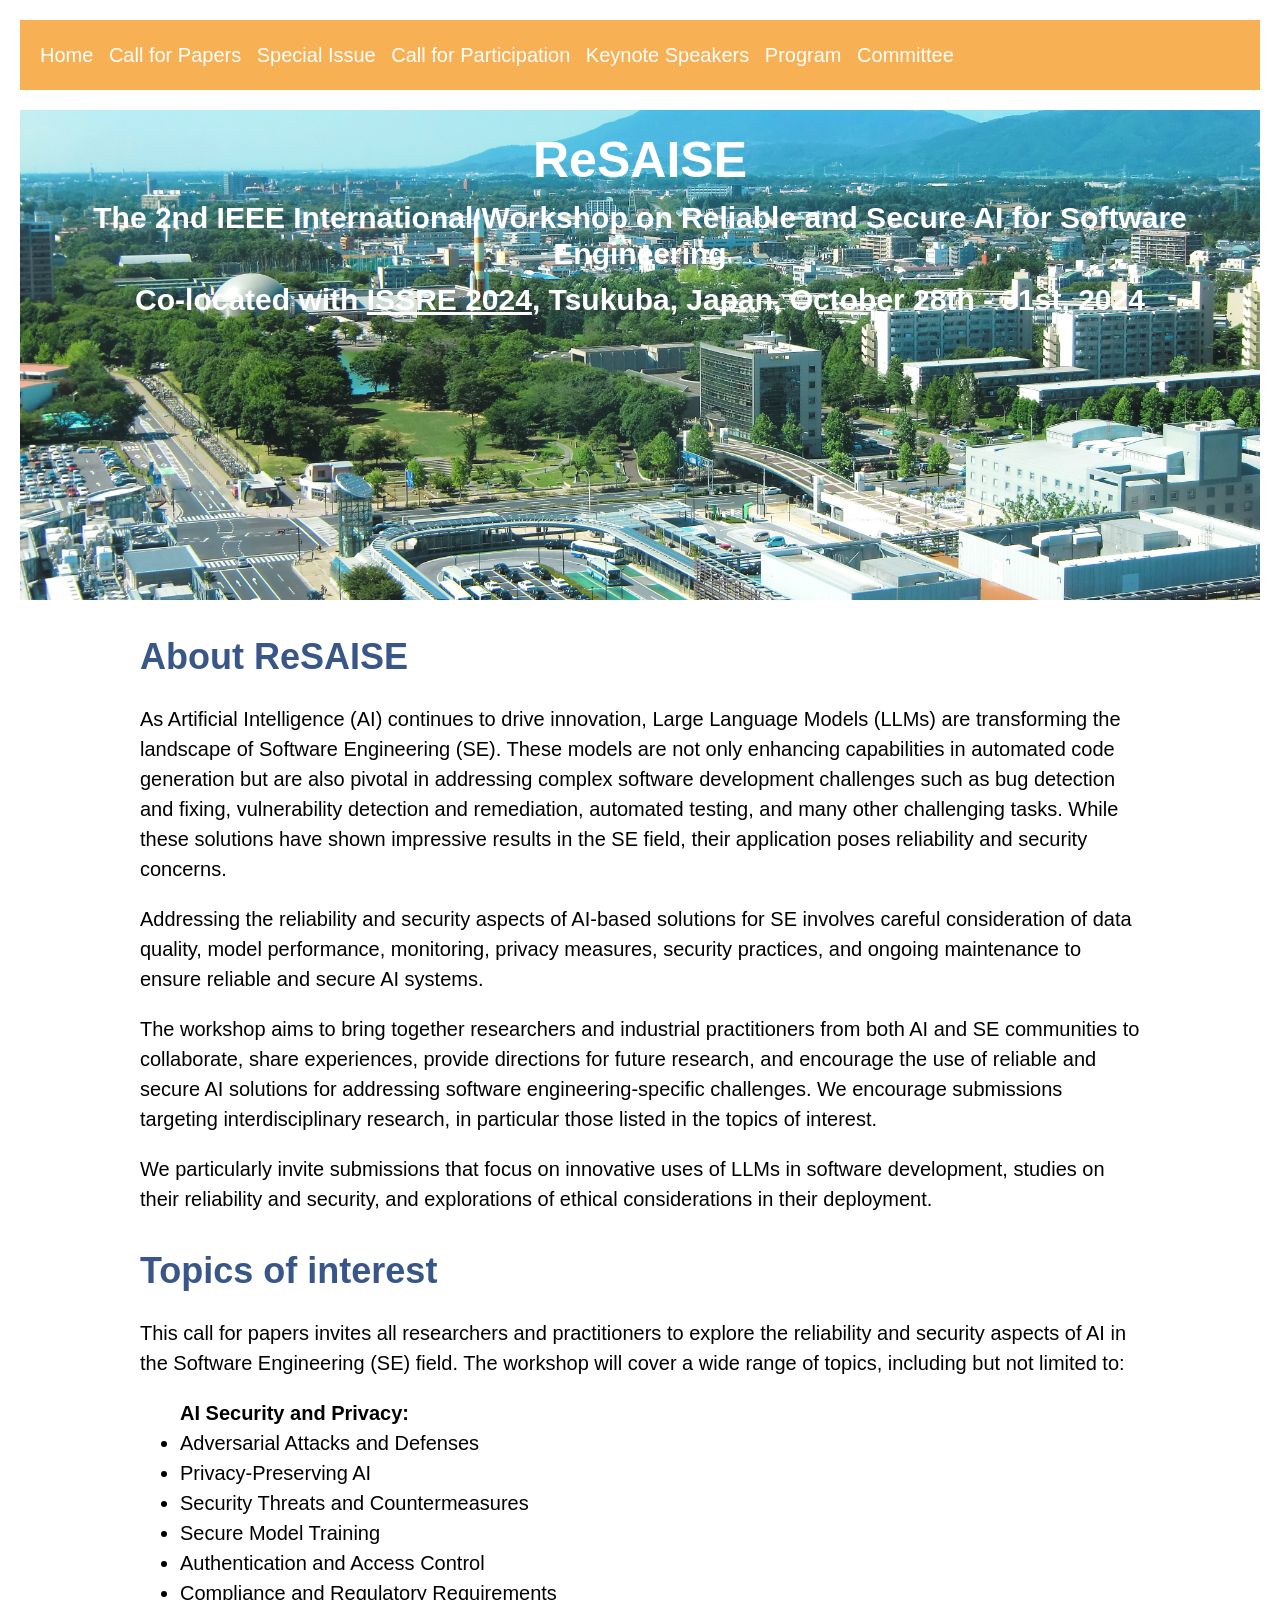
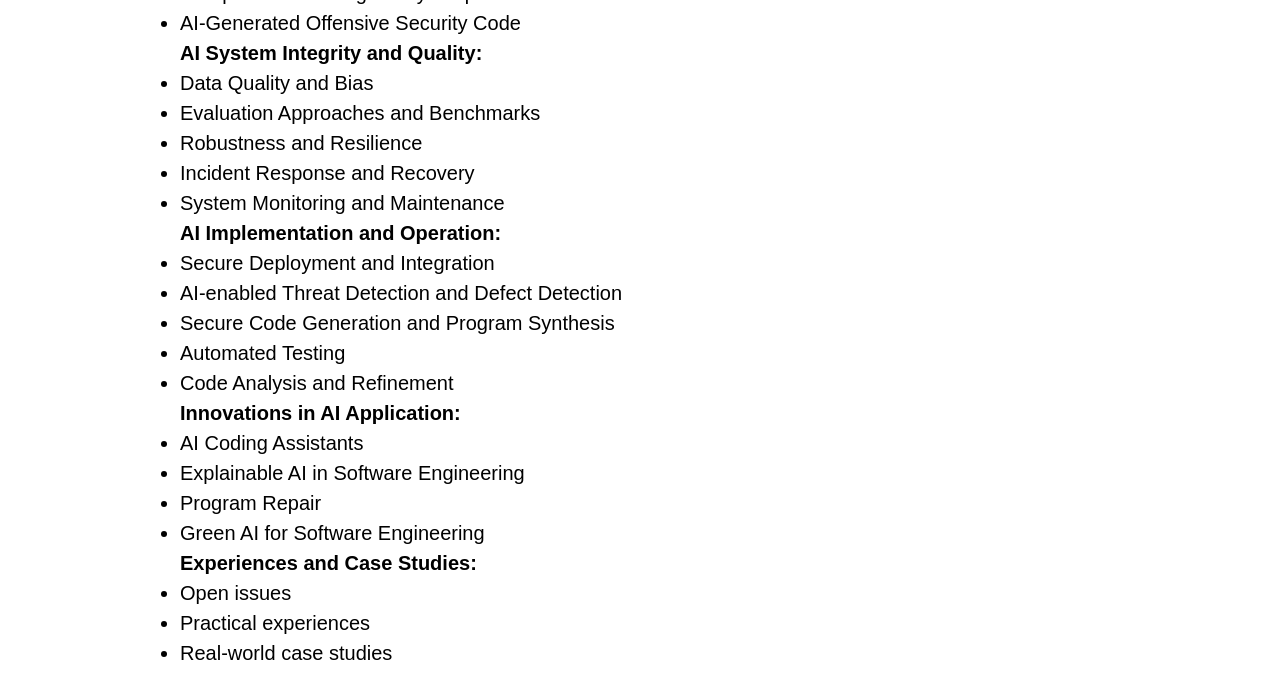
==== index.html @ 42d4659f "Add files via upload" ====
<!DOCTYPE html>
<html>
<head>
  <meta charset="UTF-8">
  <title>ReSAISE 2023</title>
  <link rel="stylesheet" href="styles.css">
  <style>
    body {
      margin: 20px 20px 20px 20px;
      font-family: Arial, sans-serif;
      font-size: 16px;
      line-height: 1.5;
    }

    header {
      background-color: #F8B054;
      color: #fff;
      padding: 20px;
      margin-bottom: 20px;
    }

    header h1 {
      font-size: 24px;
      margin: 0;
    }

    header ul {
      list-style-type: none;
      margin: 0;
      padding: 0;
    }

    header ul li {
      display: inline;
      margin-right: 10px;
    }

    header ul li a {
      color: #fff;
      text-decoration: none;
    }

    header ul li a:hover {
      text-decoration: underline;
    }

    h2 {
      margin-bottom: 20px;
      font-size: 36px;
      color: #385688;
    }

    p {
      margin-bottom: 10px;
      font-size: 20px;
    }

    ul {
      font-size: 20px;
    }

  figure-container {
      text-align: center;
      margin-bottom: 20px;
      margin-left: 200px;
      margin-right: 20px;
      position: relative;
    }


    .text-container {
      max-width: 1000px;
      margin: 0 auto;
      padding: 0 20px;
    }

     #image-section {
      position: relative;
      width: auto;
      height: 50vh;
      background-image: url('image.jpg');
      background-size: cover;
      background-repeat: no-repeat;
      background-position: center;
      max-width: 100%;
      max-height: calc(100vh - 100px); /* Adjust the height based on your header size */
      overflow: hidden;
      text-align: center;

    }
    
    #image-overlay {
      position: absolute;
      top: 0;
      left: 0;
      width: 100%;
      height: 100%;
      display: flex;
      flex-direction: column;
      justify-content: flex-start;
      align-items: center;
      text-align: center;
      color: #fff;
      padding: 20px;
      box-sizing: border-box;
    }
    
    #image-overlay h1 {
      margin-top: 0;
      font-size: 50px;
      width: 100%;
      line-height: 1.2;
      margin-bottom: 10px;
      color: #fff;
      
    }

    #image-overlay h2 {
      margin-top: 0;
      font-size: 30px;
      width: 100%;
      line-height: 1.2;
      margin-bottom: 10px;
      color: #fff;
    }

    #image-overlay a {
      margin-top: 0;
      font-size: 30px;
      width: 100%;
      line-height: 1.2;
      margin-bottom: 10px;
      color: #fff;
    }
  

  </style>
</head>
<body>
  <header>
    <nav>
      <ul>
        <li><a href="index.html">Home</a></li>
        <li><a href="papers.html">Call for Papers</a></li>
        <li><a href="issue.html">Special Issue</a></li>
        <li><a href="participation.html">Call for Participation</a></li>
        <li><a href="keynote.html">Keynote Speakers</a></li>
        <li><a href="program.html">Program</a></li>
        <li><a href="committee.html">Committee</a></li>
      </ul>
    </nav>
  </header>


    <div class="figure-container">
      <section id="image-section">
        <div id="image-overlay">
          <h1>ReSAISE</h1>
          <h2>The 2nd IEEE International Workshop on Reliable and Secure AI for Software Engineering</h2>
           <h2>Co-located with <a href="https://issre.github.io/2024/" target=”_blank”>ISSRE 2024</a>, Tsukuba, Japan, October 28th - 31st, 2024</h2>
        </div>
      </section>
    </div>  

    <div class="text-container">
    <h2>About ReSAISE</h2>
    <p>As Artificial Intelligence (AI) continues to drive innovation, Large Language Models (LLMs) are transforming the landscape of Software Engineering (SE). These models are not only enhancing capabilities in automated code generation but are also pivotal in addressing complex software development challenges such as bug detection and fixing, vulnerability detection and remediation, automated testing, and many other challenging tasks. While these solutions have shown impressive results in the SE field, their application poses reliability and security concerns.</p>
    
    <p>Addressing the reliability and security aspects of AI-based solutions for SE involves careful consideration of data quality, model performance, monitoring, privacy measures, security practices, and ongoing maintenance to ensure reliable and secure AI systems.</p>

    <p>The workshop aims to bring together researchers and industrial practitioners from both AI and SE communities to collaborate, share experiences, provide directions for future research, and encourage the use of reliable and secure AI solutions for addressing software engineering-specific challenges. We encourage submissions targeting interdisciplinary research, in particular those listed in the topics of interest. </p>

    <p>We particularly invite submissions that focus on innovative uses of LLMs in software development, studies on their reliability and security, and explorations of ethical considerations in their deployment.</p>

    <h2>Topics of interest</h2>
    <p>This call for papers invites all researchers and practitioners to explore the reliability and security aspects of AI in the Software Engineering (SE) field. The workshop will cover a wide range of topics, including but not limited to:</p>

    <p><ul>
      <b>AI Security and Privacy:</b>
      <li>Adversarial Attacks and Defenses</li>
      <li>Privacy-Preserving AI</li>
      <li>Security Threats and Countermeasures</li>
      <li>Secure Model Training</li>
      <li>Authentication and Access Control</li>
      <li>Compliance and Regulatory Requirements</li>
      <li>AI-Generated Offensive Security Code</li>


      <b>AI System Integrity and Quality:</b>
      <li>Data Quality and Bias</li>
      <li>Evaluation Approaches and Benchmarks</li>
      <li>Robustness and Resilience</li>
      <li>Incident Response and Recovery</li>
      <li>System Monitoring and Maintenance</li>

      <b>AI Implementation and Operation:</b>
      <li>Secure Deployment and Integration</li>
      <li>AI-enabled Threat Detection and Defect Detection</li>
      <li>Secure Code Generation and Program Synthesis</li>
      <li>Automated Testing</li>
      <li>Code Analysis and Refinement</li>

      <b>Innovations in AI Application:</b>
      <li>AI Coding Assistants</li>
      <li>Explainable AI in Software Engineering</li>
      <li>Program Repair</li>
      <li>Green AI for Software Engineering</li>

      <b>Experiences and Case Studies:</b>
      <li>Open issues</li>
      <li>Practical experiences</li>
      <li>Real-world case studies</li>

    </ul></p>
  </div>
        

</body>
</html>
---- styles.css ----
/* CSS styles go here */
body {
  font-family: Arial, sans-serif;
  margin: 0;
  padding: 0;
}

header {
  background-color: #333;
  color: #fff;
  padding: 20px;
}

header h1 {
  margin: 0;
}

nav ul {
  list-style-type: none;
  margin: 0;
  padding: 0;
}

nav ul li {
  display: inline;
  margin-right: 10px;
}

nav ul li a {
  color: #fff;
  text-decoration: none;
}

section {
  padding: 20px;
  margin-bottom: 20px;
}

section h2 {
  margin-top: 0;
}

table {
  width: 100%;
  border-collapse: collapse;
}

table th, table td {
  border: 1px solid #ddd;
  padding: 8px;
}

footer {
  background-color: #333;
  color: #fff;
  padding: 10px;
  text-align: center;
}
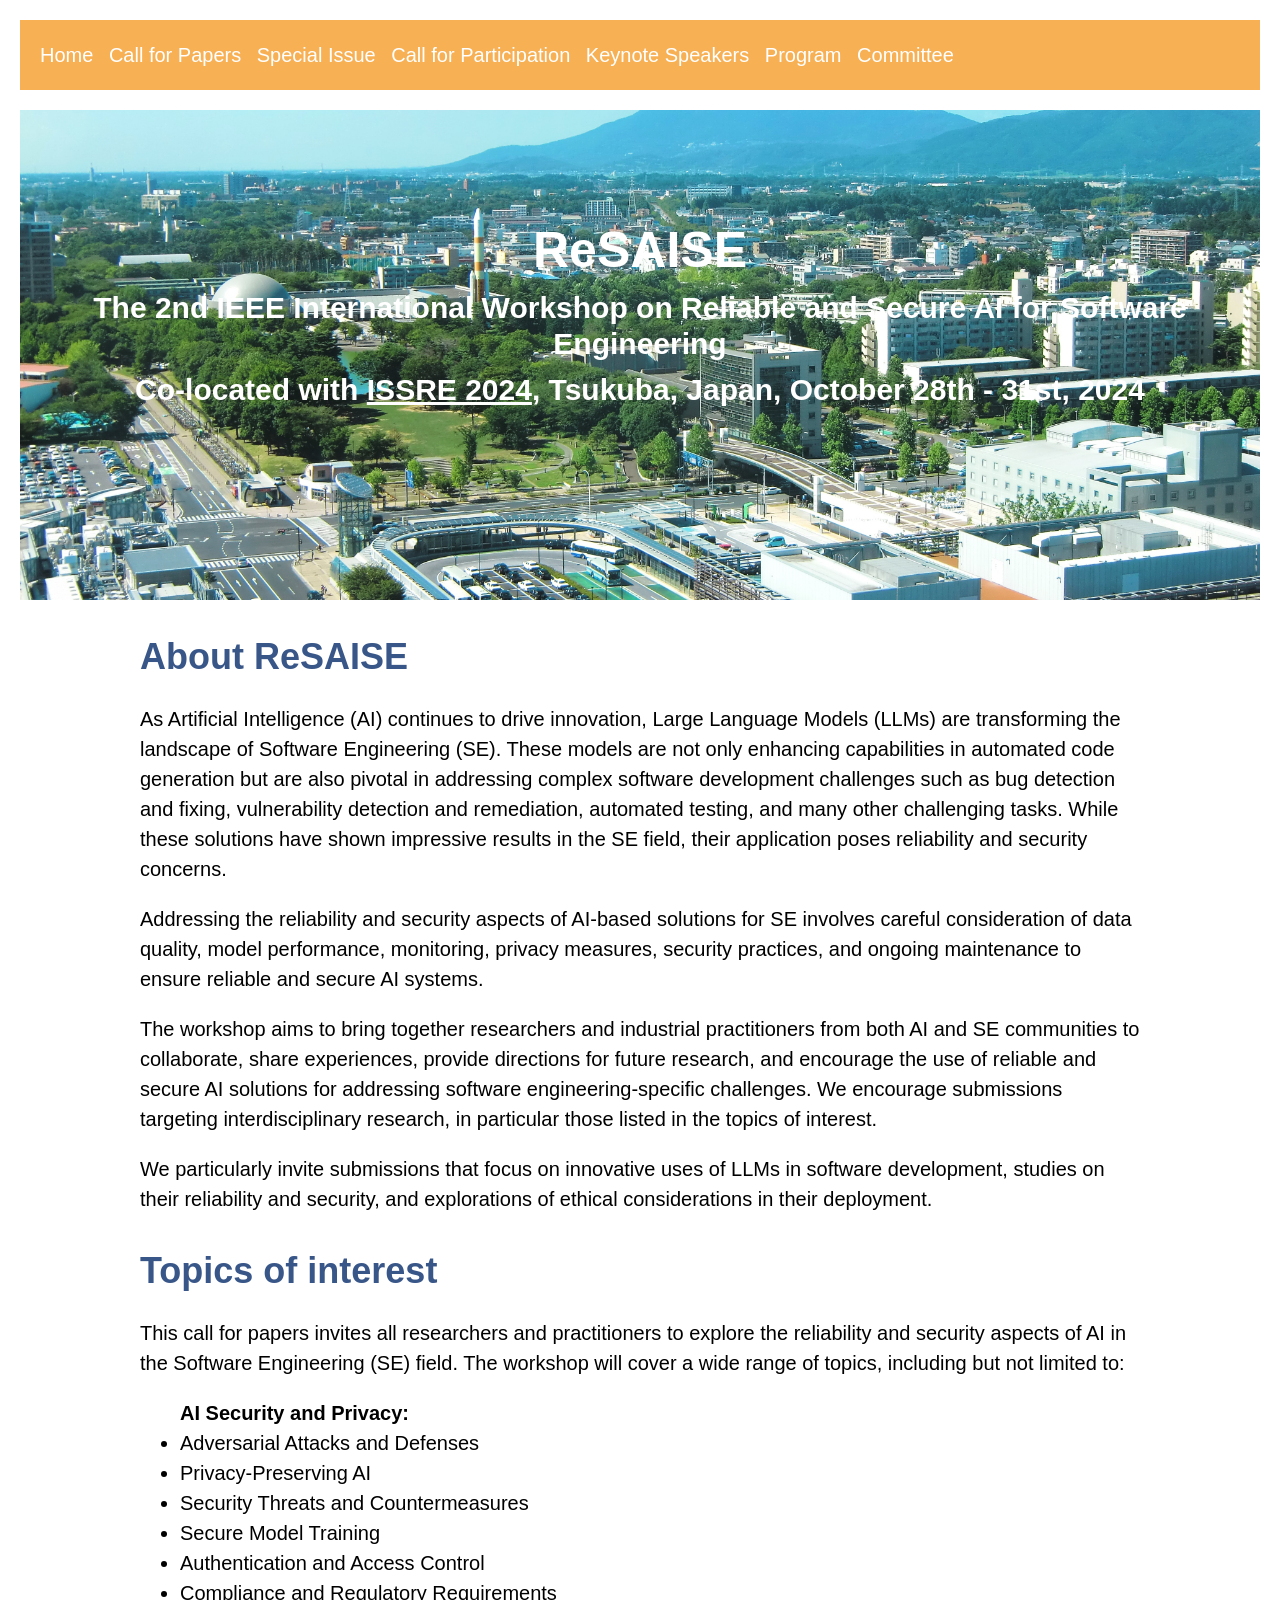
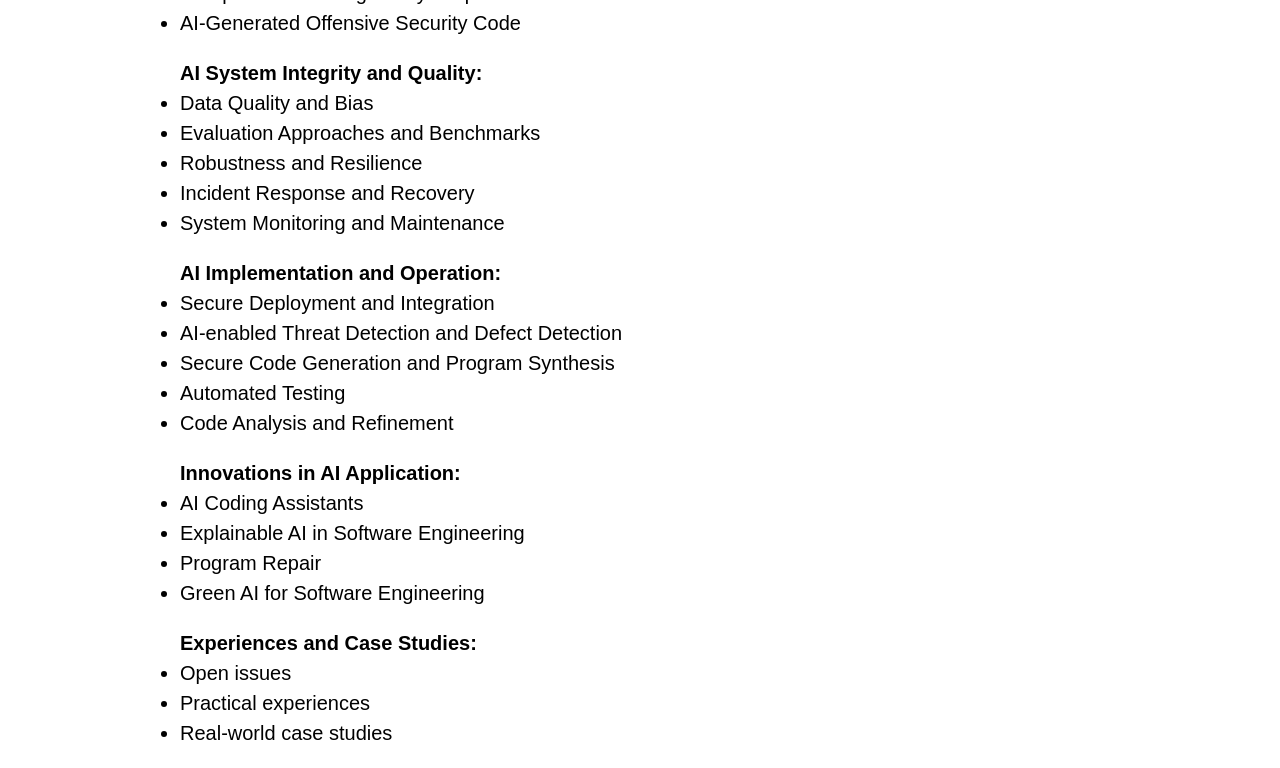
==== commit 66722f3b: "Add files via upload" ====
--- a/index.html
+++ b/index.html
@@ -106,7 +106,7 @@
     }
     
     #image-overlay h1 {
-      margin-top: 0;
+      margin-top: 90px;
       font-size: 50px;
       width: 100%;
       line-height: 1.2;
@@ -175,45 +175,52 @@
     <h2>Topics of interest</h2>
     <p>This call for papers invites all researchers and practitioners to explore the reliability and security aspects of AI in the Software Engineering (SE) field. The workshop will cover a wide range of topics, including but not limited to:</p>
 
+    
     <p><ul>
-      <b>AI Security and Privacy:</b>
-      <li>Adversarial Attacks and Defenses</li>
-      <li>Privacy-Preserving AI</li>
-      <li>Security Threats and Countermeasures</li>
-      <li>Secure Model Training</li>
-      <li>Authentication and Access Control</li>
-      <li>Compliance and Regulatory Requirements</li>
-      <li>AI-Generated Offensive Security Code</li>
-
-
+      <b>AI Security and Privacy:</b>  
+        <li>Adversarial Attacks and Defenses</li>
+        <li>Privacy-Preserving AI</li>
+        <li>Security Threats and Countermeasures</li>
+        <li>Secure Model Training</li>
+        <li>Authentication and Access Control</li>
+        <li>Compliance and Regulatory Requirements</li>
+        <li>AI-Generated Offensive Security Code</li>
+    </ul></p>
+
+    <p><ul> 
       <b>AI System Integrity and Quality:</b>
-      <li>Data Quality and Bias</li>
-      <li>Evaluation Approaches and Benchmarks</li>
-      <li>Robustness and Resilience</li>
-      <li>Incident Response and Recovery</li>
-      <li>System Monitoring and Maintenance</li>
-
+        <li>Data Quality and Bias</li>
+        <li>Evaluation Approaches and Benchmarks</li>
+        <li>Robustness and Resilience</li>
+        <li>Incident Response and Recovery</li>
+        <li>System Monitoring and Maintenance</li>
+    </ul></p>
+
+     <p><ul>
       <b>AI Implementation and Operation:</b>
-      <li>Secure Deployment and Integration</li>
-      <li>AI-enabled Threat Detection and Defect Detection</li>
-      <li>Secure Code Generation and Program Synthesis</li>
-      <li>Automated Testing</li>
-      <li>Code Analysis and Refinement</li>
-
+        <li>Secure Deployment and Integration</li>
+        <li>AI-enabled Threat Detection and Defect Detection</li>
+        <li>Secure Code Generation and Program Synthesis</li>
+        <li>Automated Testing</li>
+        <li>Code Analysis and Refinement</li>
+    </ul></p>
+
+    <p><ul>
       <b>Innovations in AI Application:</b>
-      <li>AI Coding Assistants</li>
-      <li>Explainable AI in Software Engineering</li>
-      <li>Program Repair</li>
-      <li>Green AI for Software Engineering</li>
-
+        <li>AI Coding Assistants</li>
+        <li>Explainable AI in Software Engineering</li>
+        <li>Program Repair</li>
+        <li>Green AI for Software Engineering</li>
+    </ul></p>
+
+    <p><ul>
       <b>Experiences and Case Studies:</b>
       <li>Open issues</li>
       <li>Practical experiences</li>
       <li>Real-world case studies</li>
-
-    </ul></p>
-  </div>
-        
+    </ul></p>
+
+  </div>      
 
 </body>
 </html>
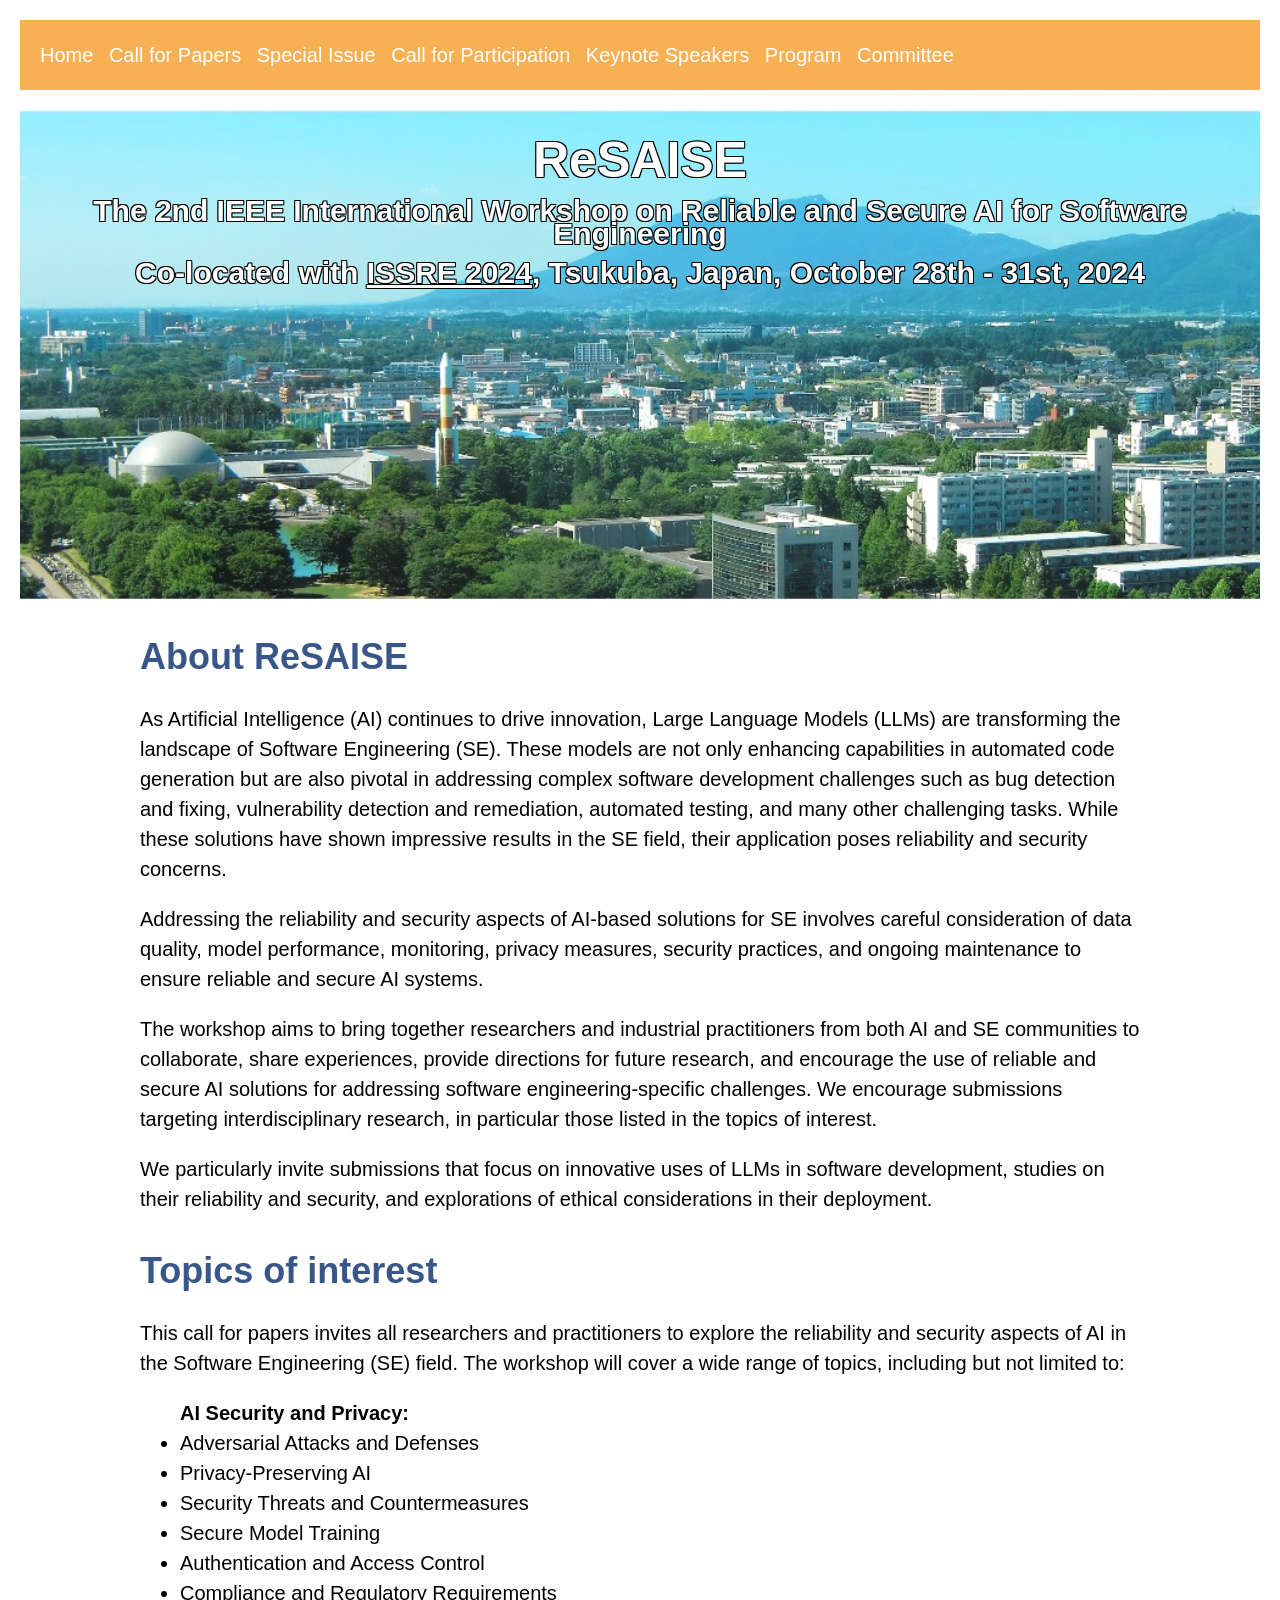
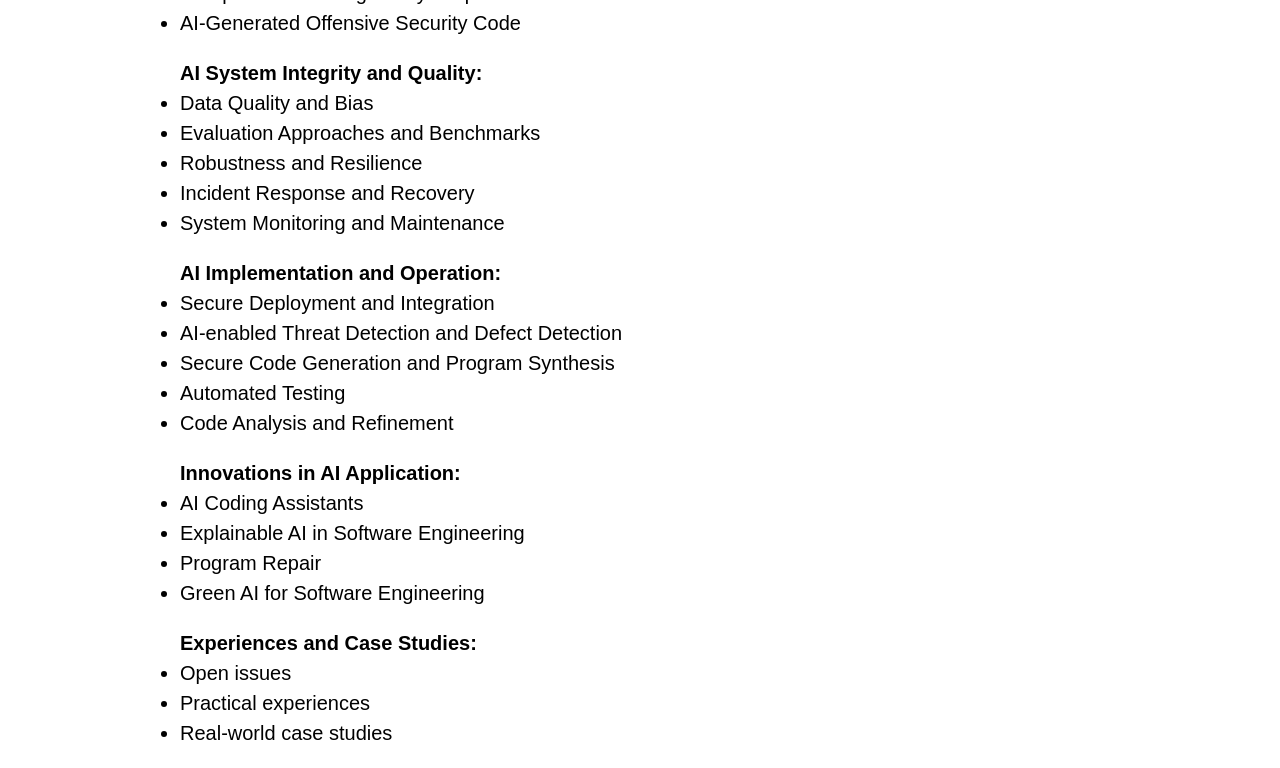
==== commit e7081f5f: "update text image" ====
--- a/index.html
+++ b/index.html
@@ -2,7 +2,7 @@
 <html>
 <head>
   <meta charset="UTF-8">
-  <title>ReSAISE 2023</title>
+  <title>ReSAISE 2024</title>
   <link rel="stylesheet" href="styles.css">
   <style>
     body {
@@ -106,22 +106,24 @@
     }
     
     #image-overlay h1 {
-      margin-top: 90px;
+      margin-top: 0px;
       font-size: 50px;
       width: 100%;
       line-height: 1.2;
       margin-bottom: 10px;
       color: #fff;
+      text-shadow: -1px -1px 0 #000, 1px -1px 0 #000, -1px 1px 0 #000, 1px 1px 0 #000;
       
     }
 
     #image-overlay h2 {
-      margin-top: 0;
+      margin-top: 0px;
       font-size: 30px;
       width: 100%;
-      line-height: 1.2;
-      margin-bottom: 10px;
-      color: #fff;
+      line-height: 0.75;
+      margin-bottom: 10px;
+      color: #fff;
+      text-shadow: -1px -1px 0 #000, 1px -1px 0 #000, -1px 1px 0 #000, 1px 1px 0 #000;
     }
 
     #image-overlay a {
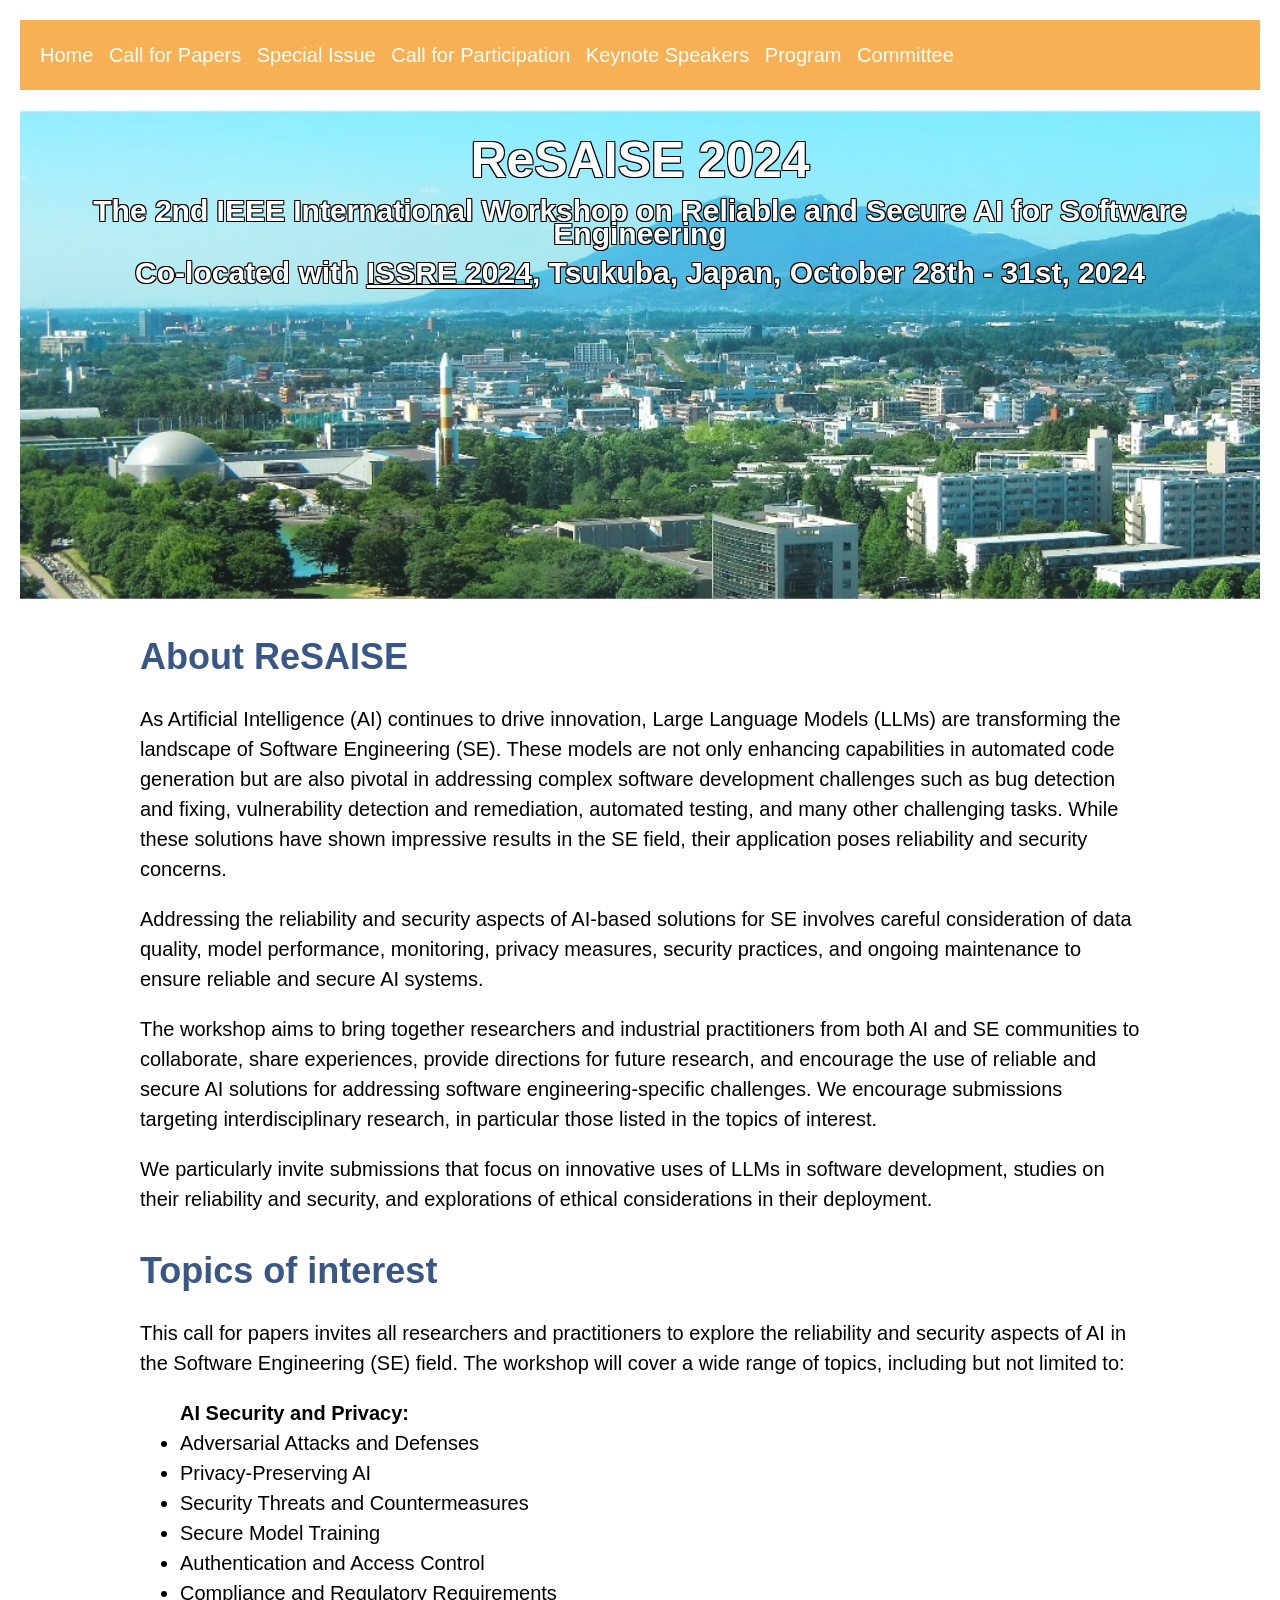
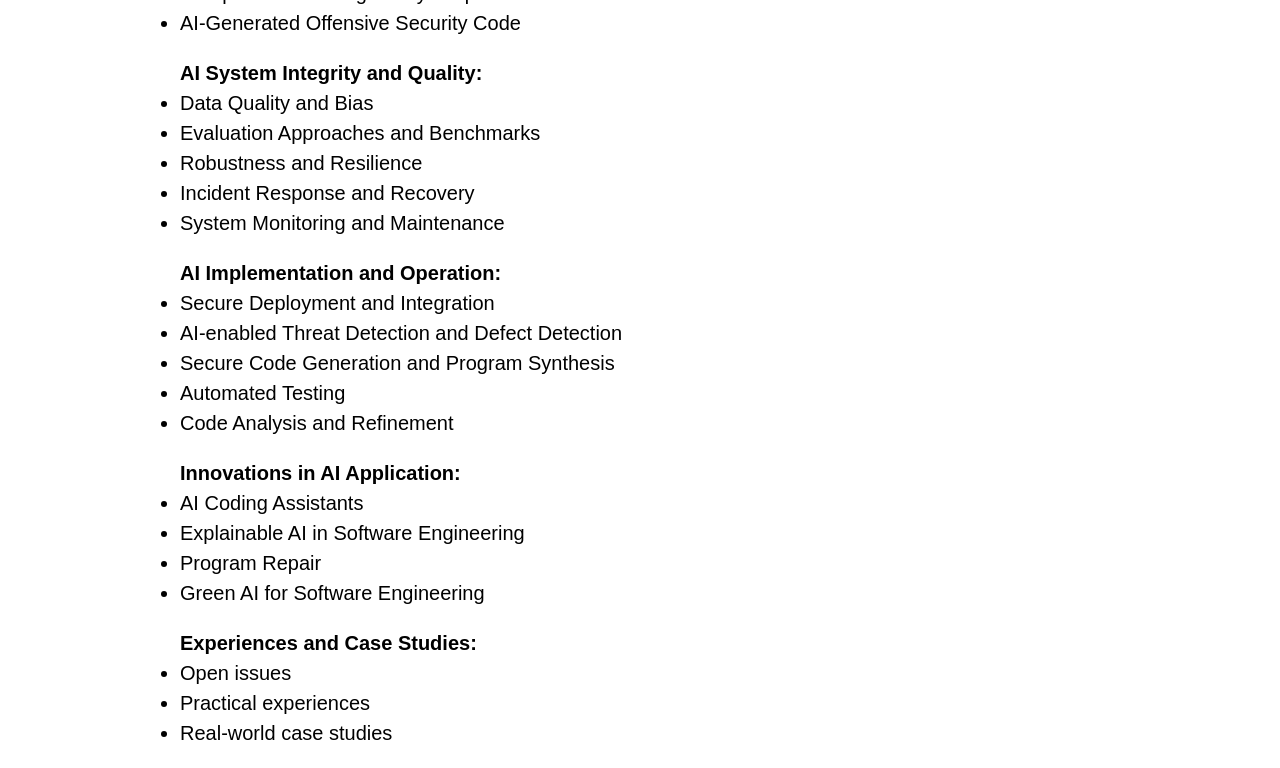
==== commit fd26fa87: "udd 2024 in the header h1" ====
--- a/index.html
+++ b/index.html
@@ -157,7 +157,7 @@
     <div class="figure-container">
       <section id="image-section">
         <div id="image-overlay">
-          <h1>ReSAISE</h1>
+          <h1>ReSAISE 2024</h1>
           <h2>The 2nd IEEE International Workshop on Reliable and Secure AI for Software Engineering</h2>
            <h2>Co-located with <a href="https://issre.github.io/2024/" target=”_blank”>ISSRE 2024</a>, Tsukuba, Japan, October 28th - 31st, 2024</h2>
         </div>
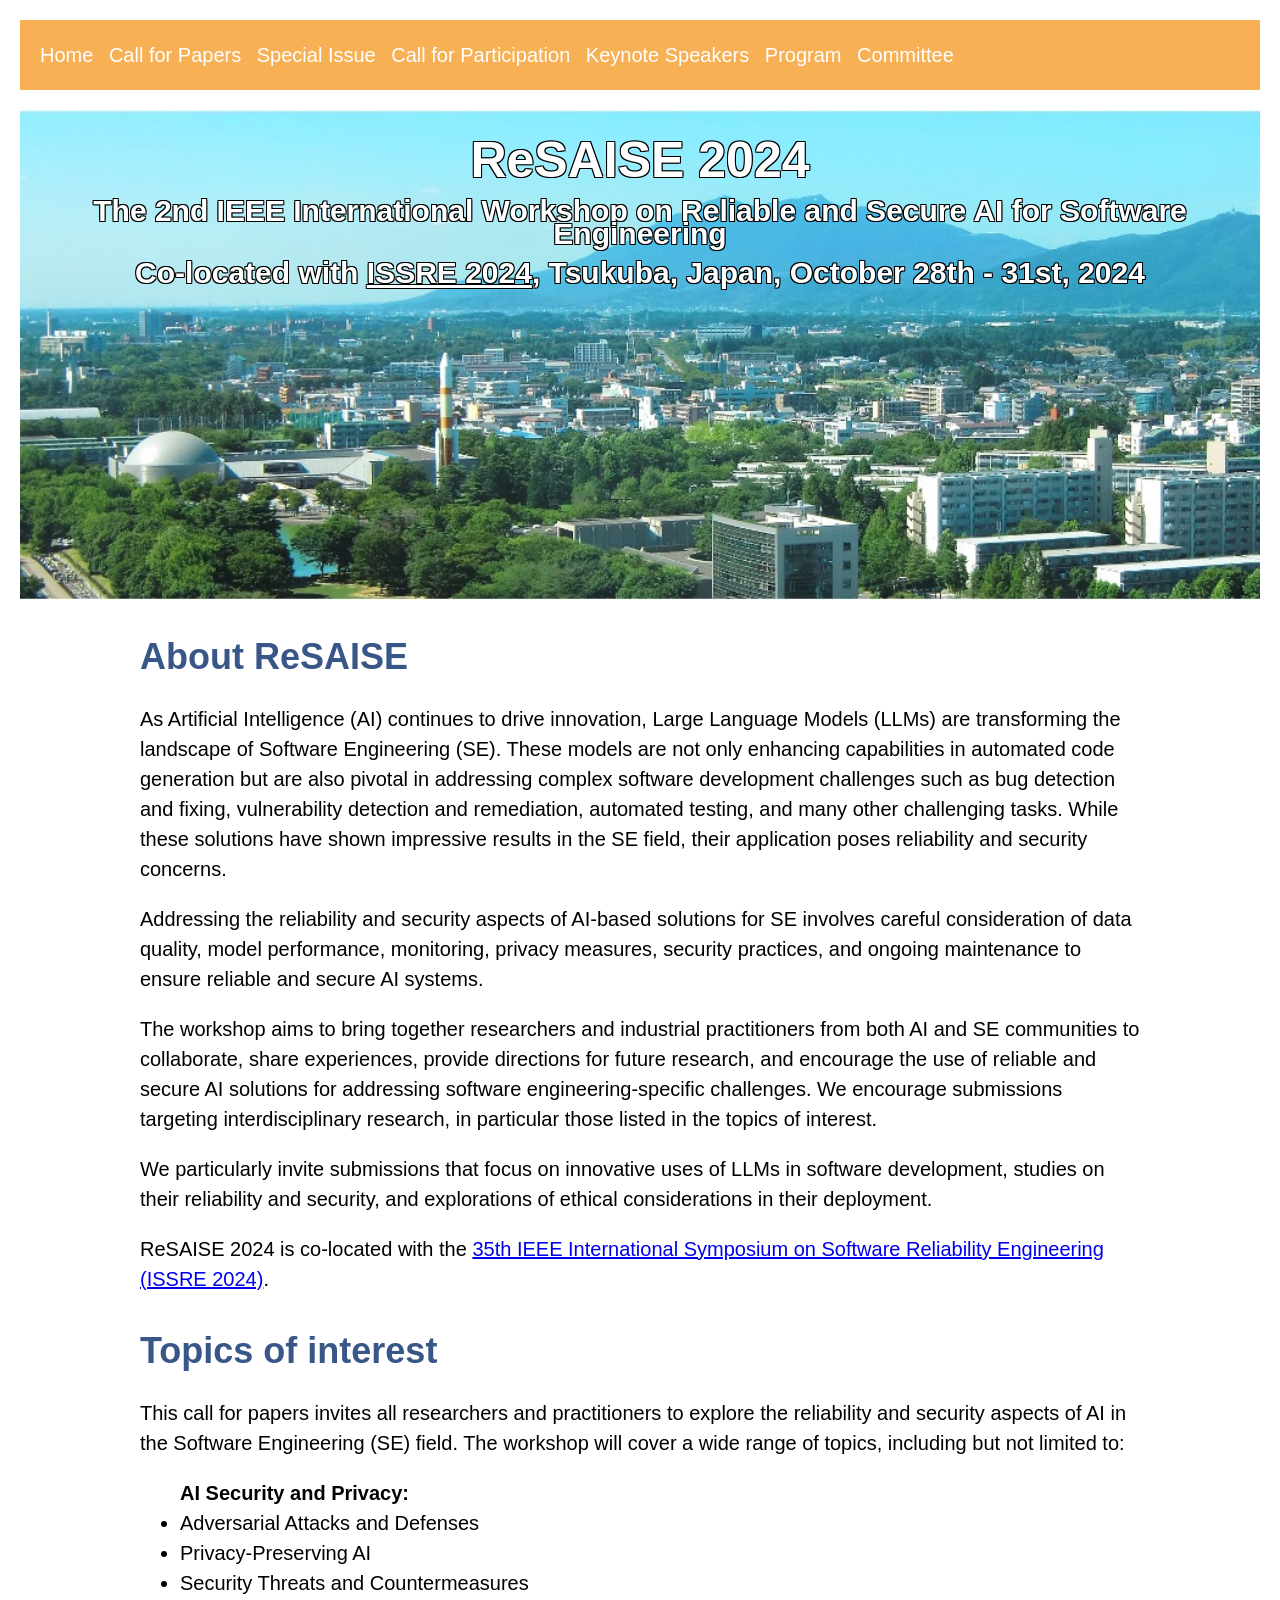
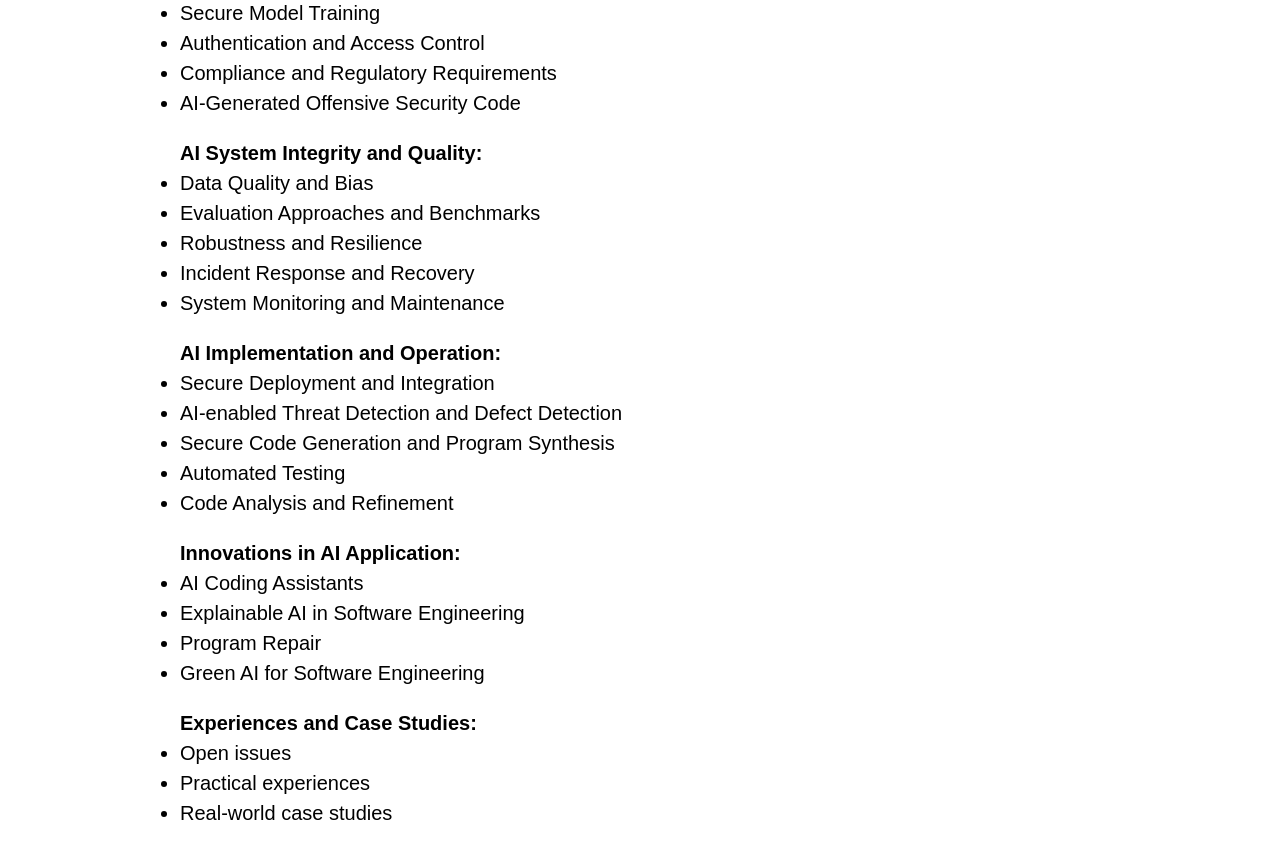
==== commit 75c23197: "update" ====
--- a/index.html
+++ b/index.html
@@ -174,6 +174,8 @@
 
     <p>We particularly invite submissions that focus on innovative uses of LLMs in software development, studies on their reliability and security, and explorations of ethical considerations in their deployment.</p>
 
+    <p>ReSAISE 2024 is co-located with the <a href="https://issre.github.io/2024/" target=”_blank”>35th IEEE International Symposium on Software Reliability Engineering (ISSRE 2024)</a>.</p>
+
     <h2>Topics of interest</h2>
     <p>This call for papers invites all researchers and practitioners to explore the reliability and security aspects of AI in the Software Engineering (SE) field. The workshop will cover a wide range of topics, including but not limited to:</p>
 
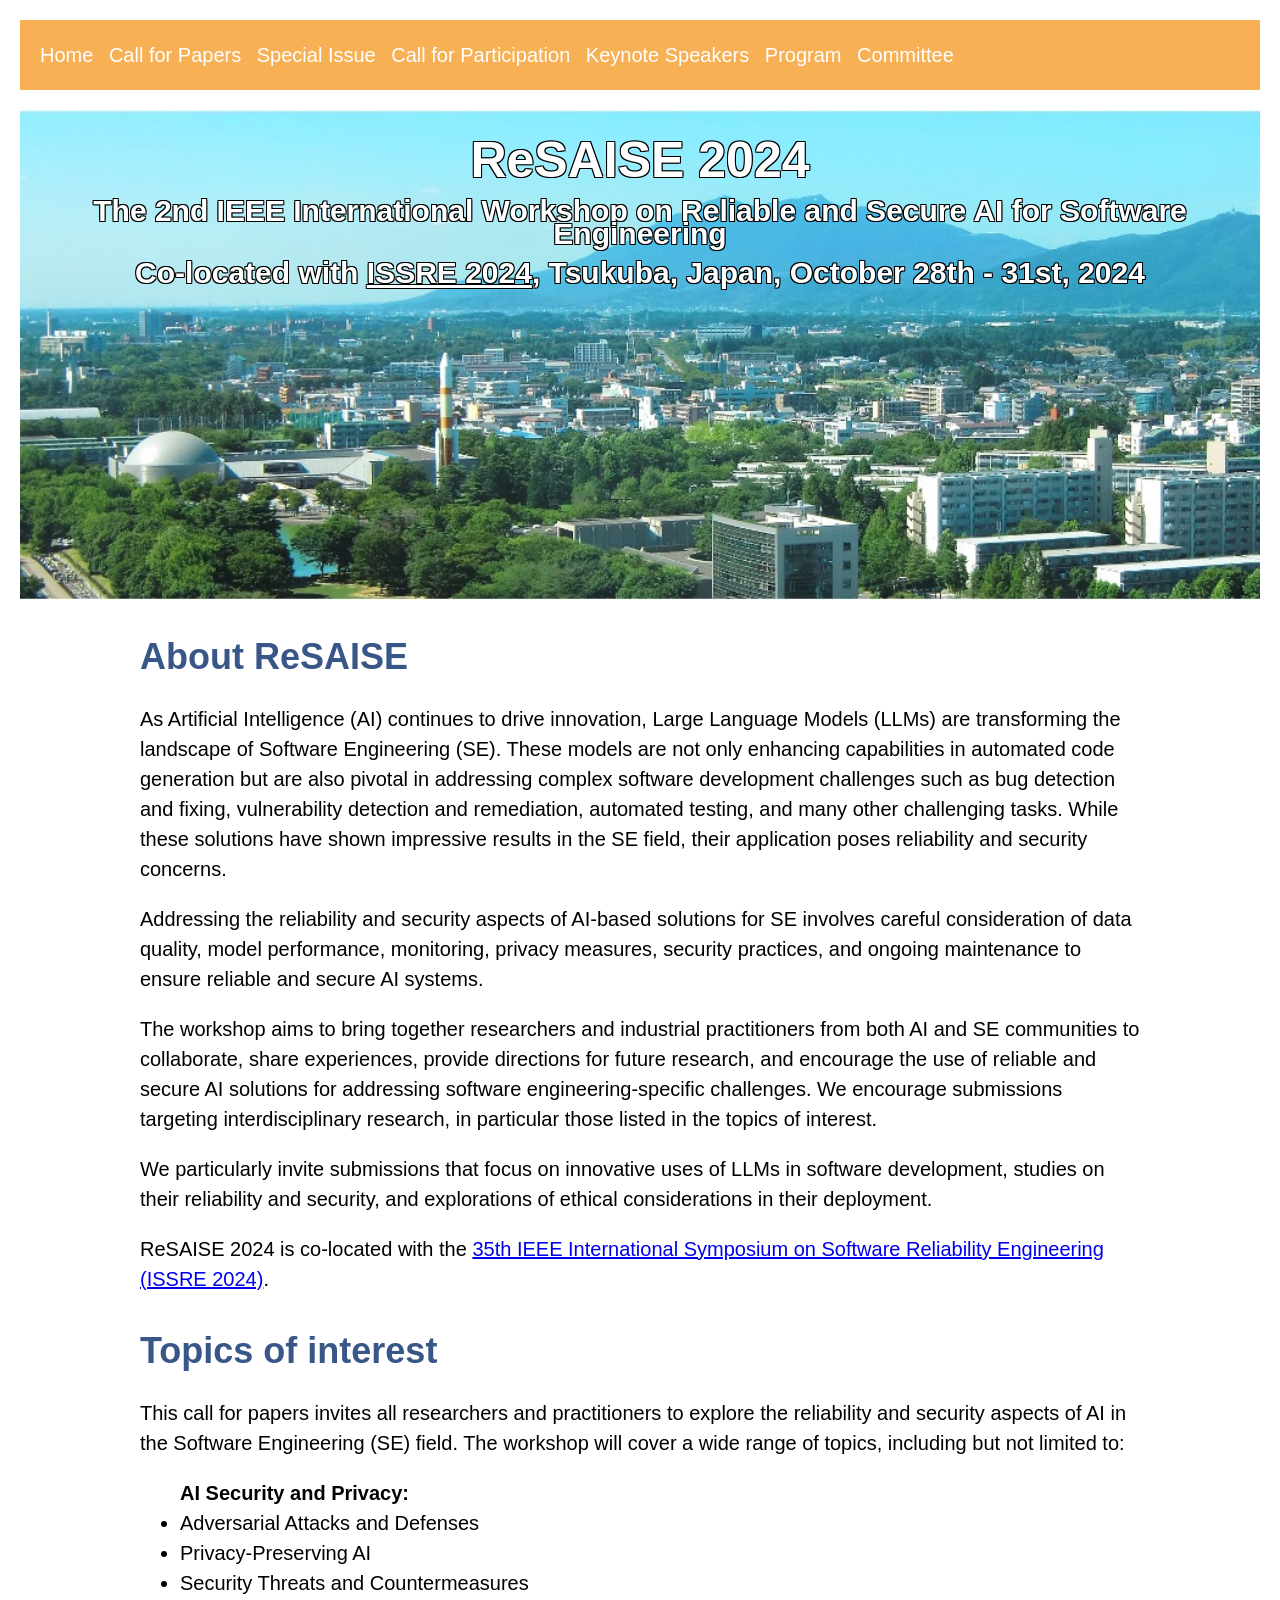
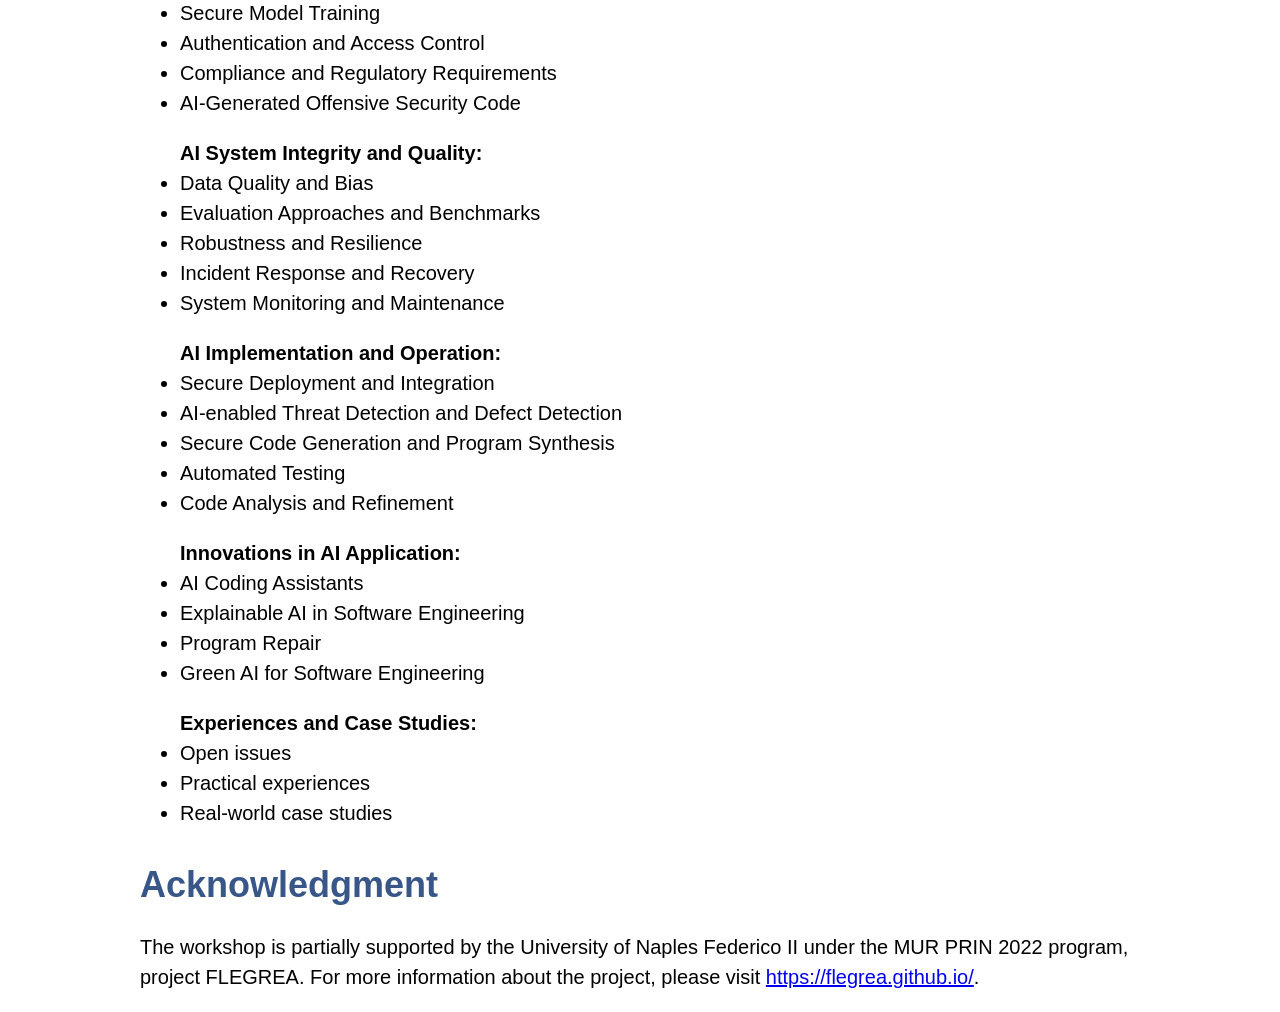
==== commit 0b4eb2d0: "flegrea" ====
--- a/index.html
+++ b/index.html
@@ -224,6 +224,10 @@
       <li>Real-world case studies</li>
     </ul></p>
 
+
+    <h2>Acknowledgment</h2>
+    <p>The workshop is partially supported by the University of Naples Federico II under the MUR PRIN 2022 program, project FLEGREA. For more information about the project, please visit <a href="https://flegrea.github.io/" target=”_blank”>https://flegrea.github.io/</a>.
+
   </div>      
 
 </body>
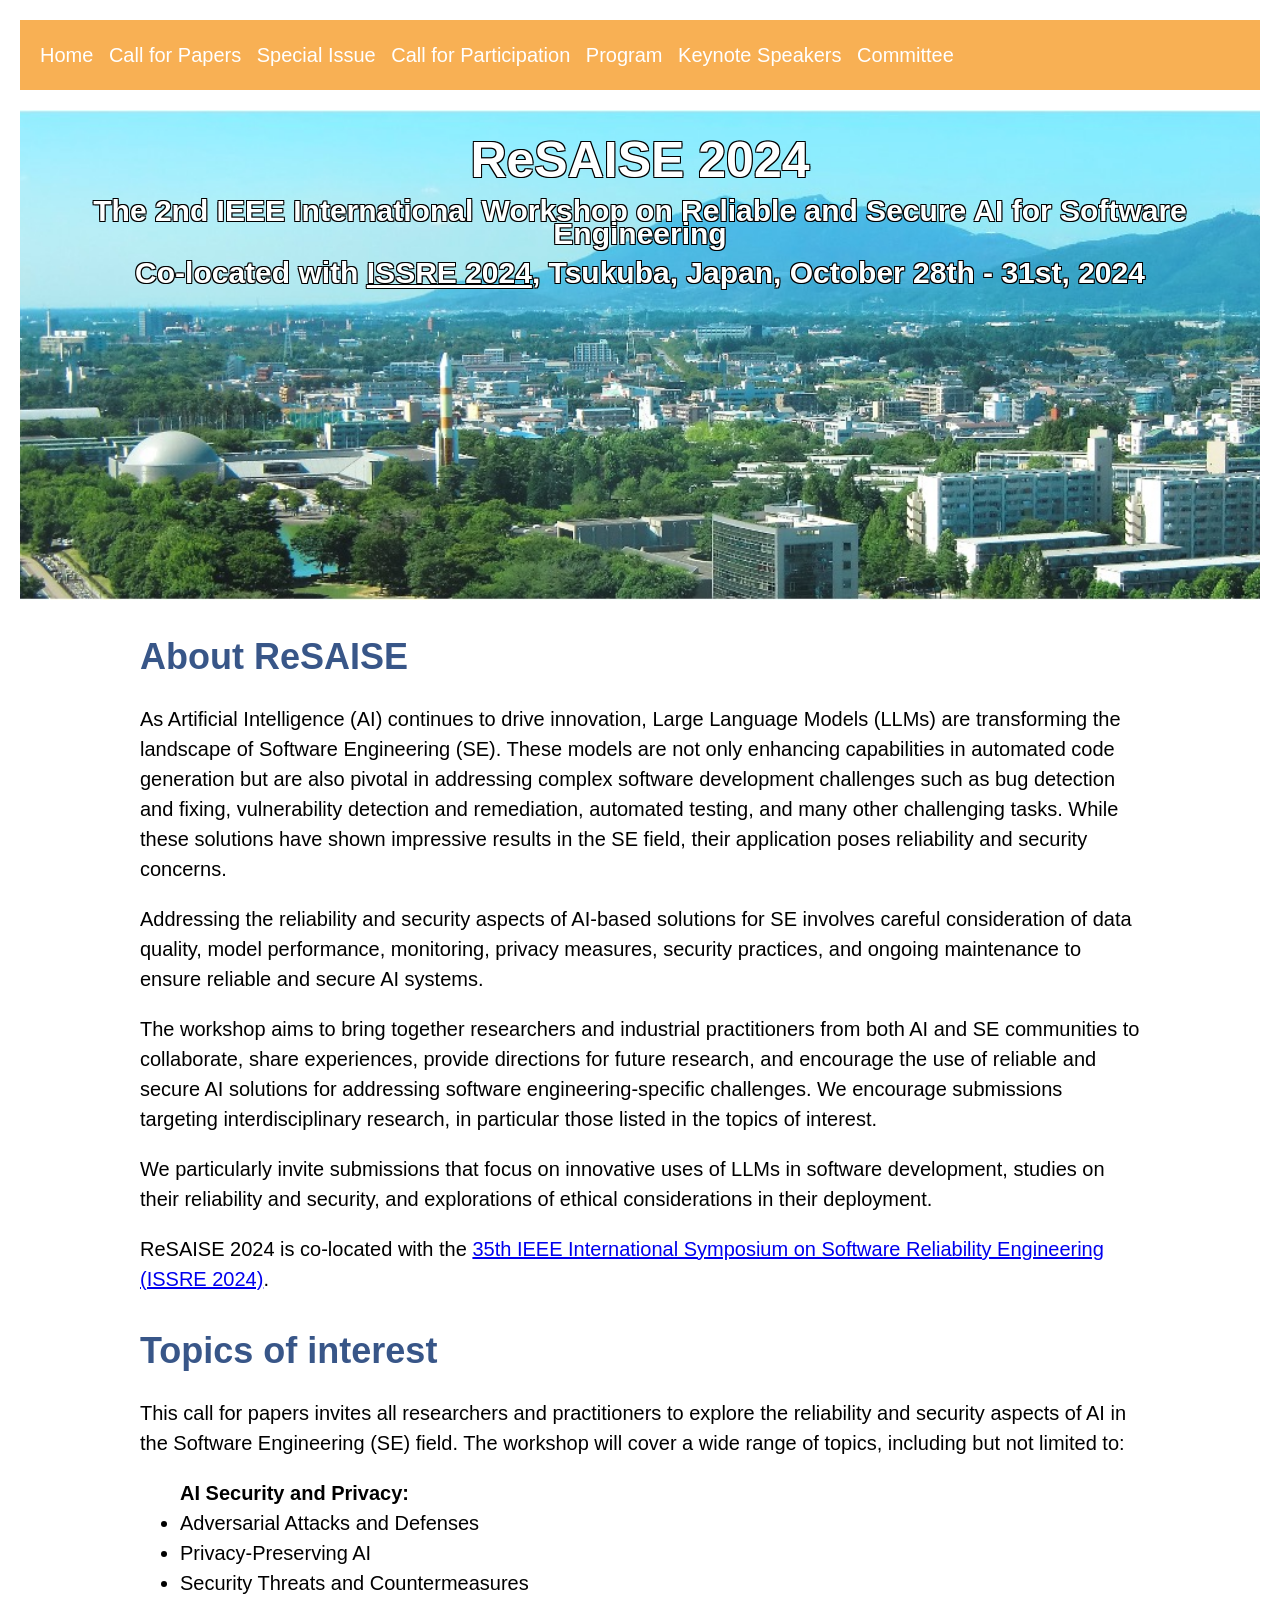
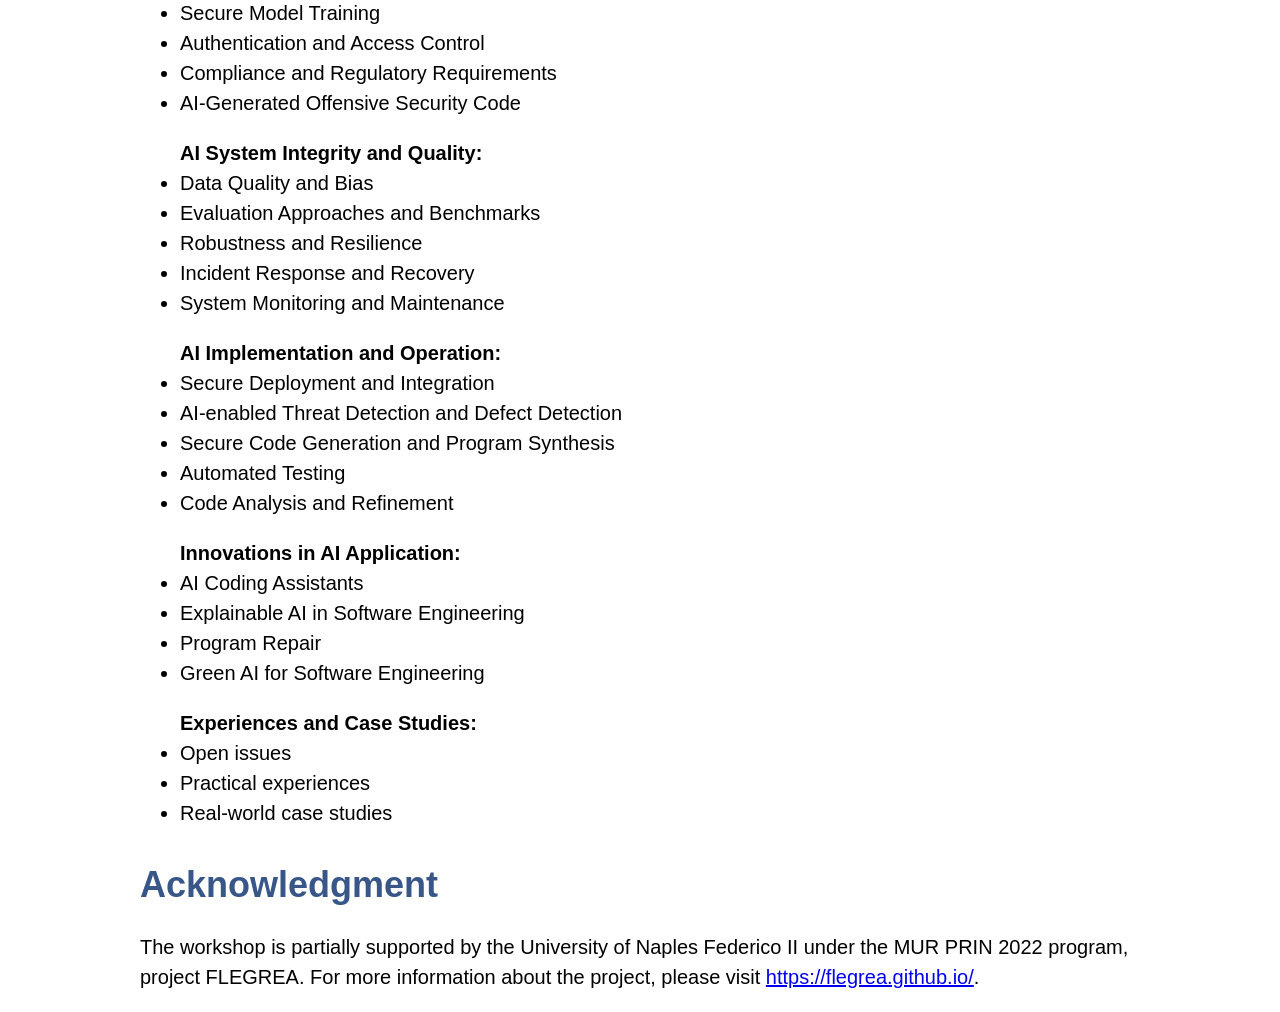
==== commit 16f6519f: "update index" ====
--- a/index.html
+++ b/index.html
@@ -146,8 +146,8 @@
         <li><a href="papers.html">Call for Papers</a></li>
         <li><a href="issue.html">Special Issue</a></li>
         <li><a href="participation.html">Call for Participation</a></li>
+        <li><a href="program.html">Program</a></li>
         <li><a href="keynote.html">Keynote Speakers</a></li>
-        <li><a href="program.html">Program</a></li>
         <li><a href="committee.html">Committee</a></li>
       </ul>
     </nav>
